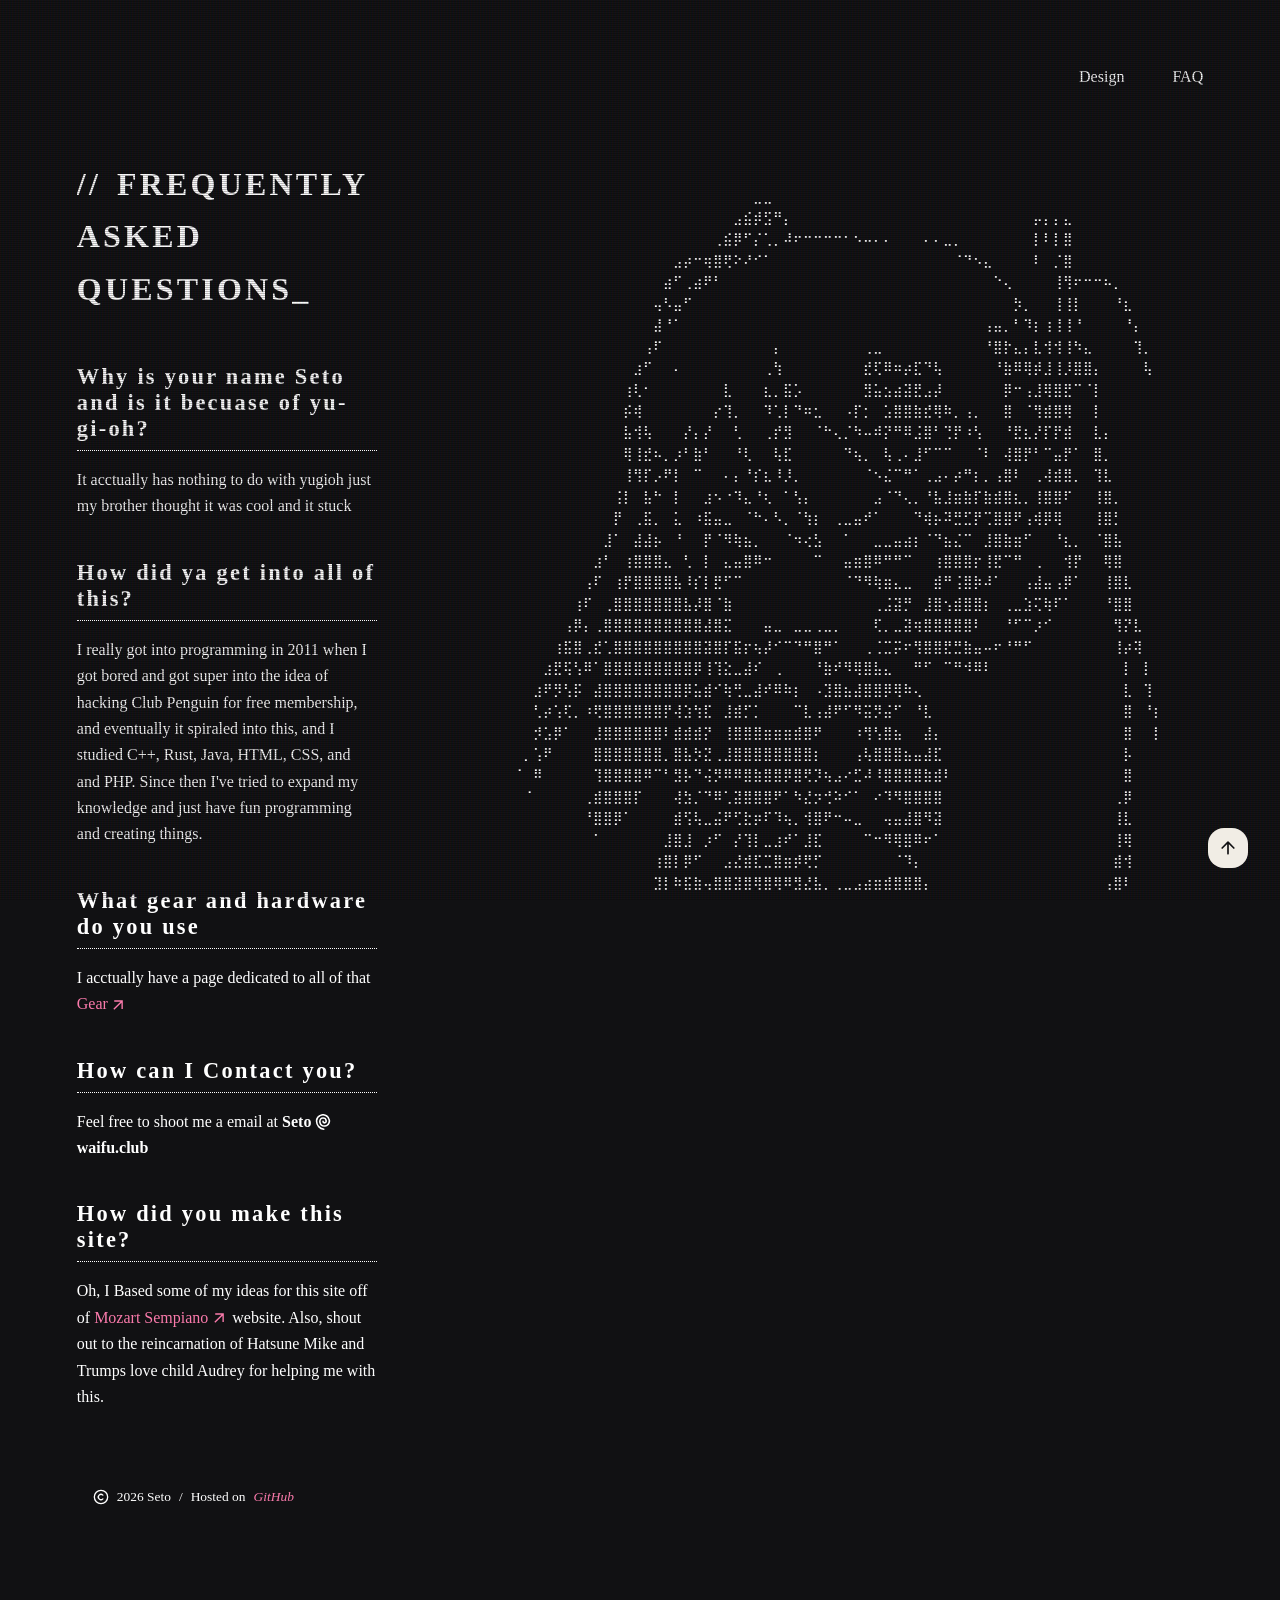
==== faq.html @ ba0b174e "uhhh i updated some stuff its kinda hot really hot" ====
﻿<!DOCTYPE html><html lang="en">

<head>
    <meta charset="UTF-8">
    <meta name="viewport" content="width=device-width, initial-scale=1">
    <title>Seto | FAQ</title>
    <link rel="icon" type="image/x-icon" href="/img/favicon.svg">
    <link rel="stylesheet" href="css/style.css">
    <link rel="stylesheet" href="css/Fuck.css">
</head>

<body class="crt">
        
    <header class="page-header">
        <a href="/" class="page-header__logo" aria-label="Home"></a>
        <nav>
            <a href="/design/">Design</a>
            <a href="/faq.html">FAQ</a>
        </nav>
    </header>

    <div id="container">
     <main>
            <h1 id="titlepage">Frequently Asked Questions</h1>
            <h2 id="how" tabindex="-1">Why is your name Seto and is it becuase of yu-gi-oh?</h2>
            <p> It acctually has nothing to do with yugioh just my brother thought it was cool and it stuck</p>
            <h2 id="how" tabindex="-1">How did ya get into all of this?</h2>
            <p> I really got into programming in 2011 when I got bored and got super into the idea of hacking Club Penguin for free membership, and eventually it spiraled into this, and I studied C++, Rust, Java, HTML, CSS, and and PHP. Since then I've tried to expand my knowledge and just have fun programming and creating things. </p>
             <h2 id="how" tabindex="-1">What gear and hardware do you use</h2>
            <p> I acctually have a page dedicated to all of that <a href="https.seto.gay/HardWare.html">Gear</a></p>
               <h2 id="how" tabindex="-1">How can I Contact you?</h2>
            <p> Feel free to shoot me a email at <strong>Seto <svg style="height: 1rem; width: auto; fill: var(--clr-text, #ffffff); top: 3px; position: relative" xmlns="http://www.w3.org/2000/svg" viewBox="-1 0 20 20"><path fill-rule="evenodd" d="M11.62 16.01a6.99 6.99 0 0 1-7.44-5.43c-.73-3.22 1.5-6.55 4.8-6.57a5 5 0 0 1 4.96 4.17c.3 1.8-.8 3.64-2.6 3.83A3 3 0 0 1 8 9.02a1 1 0 1 1 2 0 1 1 0 1 0 2 0 3 3 0 0 0-3.33-2.99c-1.81.2-2.9 2.03-2.6 3.83a5 5 0 0 0 4.96 4.18c3.3-.02 5.53-3.35 4.8-6.58a7.05 7.05 0 0 0-9.6-4.92 6.65 6.65 0 0 0-4.18 5.42A9.02 9.02 0 0 0 10.14 18a1.01 1.01 0 0 1-.24 2A11.02 11.02 0 0 1 0 9.2a9.05 9.05 0 0 1 7.09-9 9.02 9.02 0 0 1 10.85 7.63c.53 4-2.3 7.85-6.32 8.2"></path></svg>waifu.club</strong></p>
            <h2 id="how" tabindex="-1">How did you make this site?</h2>
            <p>Oh, I Based some of my ideas for this site off of <a href="https://mozartsempiano.com/">Mozart Sempiano</a> website. Also, shout out to the reincarnation of Hatsune Mike and Trumps love child Audrey for helping me with this.</p>

      </main>

        <aside>
            <figure>
                <pre class="ascii-art">
⠀⠀⠀⠀⠀⠀⠀⠀⠀⠀⠀⠀⠀⠀⠀⠀⠀⠀⠀⠀⠀⠀⠀⠀⣀⣀⠀⠀⠀⠀⠀⠀⠀⠀⠀⠀⠀⠀⠀⠀⠀⠀⠀⠀⠀⠀⠀⠀⠀⠀⠀⠀⠀⠀⠀⠀⠀⠀⠀⠀⠀⠀⠀⠀⠀
⠀⠀⠀⠀⠀⠀⠀⠀⠀⠀⠀⠀⠀⠀⠀⠀⠀⠀⠀⠀⠀⠀⣠⣮⡾⣫⠛⡄⠀⠀⠀⠀⠀⠀⠀⠀⠀⠀⠀⠀⠀⠀⠀⠀⠀⠀⠀⠀⠀⠀⠀⠀⡤⡄⡄⣄⠀⠀⠀⠀⠀⠀⠀⠀⠀
⠀⠀⠀⠀⠀⠀⠀⠀⠀⠀⠀⠀⠀⠀⠀⠀⠀⠀⠀⠀⢀⣮⡿⠋⡌⢁⡀⠼⠖⠒⠒⠒⠒⠂⠢⠤⠄⠄⠀⠀⠀⠄⠄⣀⡀⠀⠀⠀⠀⠀⠀⠀⡇⠇⡇⣿⠀⠀⠀⠀⠀⠀⠀⠀⠀
⠀⠀⠀⠀⠀⠀⠀⠀⠀⠀⠀⠀⠀⠀⠀⠀⣠⡴⠒⢶⣿⢟⠕⠜⠊⠁⠀⠀⠀⠀⠀⠀⠀⠀⠀⠀⠀⠀⠀⠀⠀⠀⠀⠀⠈⠙⠢⣄⠀⠀⠀⠀⠇⠀⡈⣿⠀⠀⠀⠀⠀⠀⠀⠀⠀
⠀⠀⠀⠀⠀⠀⠀⠀⠀⠀⠀⠀⠀⠀⠀⣴⠋⢀⣴⠟⠃⠀⠀⠀⠀⠀⠀⠀⠀⠀⠀⠀⠀⠀⠀⠀⠀⠀⠀⠀⠀⠀⠀⠀⠀⠀⠀⠀⠑⢄⠀⠀⠀⠀⢸⢻⠖⠒⠒⠦⡀⠀⠀⠀⠀
⠀⠀⠀⠀⠀⠀⠀⠀⠀⠀⠀⠀⠀⠀⢤⠣⣤⠋⠀⠀⠀⠀⠀⠀⠀⠀⠀⠀⠀⠀⠀⠀⠀⠀⠀⠀⠀⠀⠀⠀⠀⠀⠀⠀⠀⠀⠀⠀⠀⠀⡳⡀⠀⠀⢸⢸⡇⠀⠀⠀⠘⣆⠀⠀⠀
⠀⠀⠀⠀⠀⠀⠀⠀⠀⠀⠀⠀⠀⠀⣼⠘⠁⠀⠀⠀⠀⠀⠀⠀⠀⠀⠀⠀⠀⠀⠀⠀⠀⠀⠀⠀⠀⠀⠀⠀⠀⠀⠀⠀⠀⠀⠀⢠⣤⡀⠃⠹⡆⢰⢸⢸⠘⠀⠀⠀⠀⠘⡄⠀⠀
⠀⠀⠀⠀⠀⠀⠀⠀⠀⠀⠀⠀⠀⢠⠏⠀⠀⠀⠀⠀⠀⠀⠀⠀⠀⠀⡄⠀⠀⠀⠀⠀⠀⠀⠀⢀⣀⠀⠀⠀⠀⠀⠀⠀⠀⠀⠀⠘⣿⡗⣄⡄⣇⢺⢺⢸⠳⣄⠀⠀⠀⠀⢹⡀⠀
⠀⠀⠀⠀⠀⠀⠀⠀⠀⠀⠀⠀⣰⠋⠀⠀⠄⠀⠀⠀⠀⠀⠀⠀⠀⢀⢳⠀⠀⠀⠀⠀⠀⠀⠀⣞⢏⠿⠶⡴⣏⠙⢧⠀⠀⠀⠀⠀⠘⣷⠿⢿⡾⣸⢸⡸⣿⣿⡄⠀⠀⠀⠀⢧⠀
⠀⠀⠀⠀⠀⠀⠀⠀⠀⠀⠀⢰⢇⠂⠀⠀⠀⠀⠀⠀⠀⣇⠀⠀⠀⣆⡀⣯⡡⠀⠀⠀⠀⠀⠀⣻⣥⣢⣴⣽⣟⣠⡼⠀⠀⠀⠀⠀⠀⡿⠒⢠⣸⢿⣿⣟⠉⠈⡇⠀⠀⠀⠀⠀⠀
⠀⠀⠀⠀⠀⠀⠀⠀⠀⠀⠀⡮⢾⠀⠀⠀⠀⠀⠀⠀⡔⢹⡀⠀⠀⠹⢁⡇⠙⠶⣂⠀⠀⠠⡏⡂⠀⣡⣿⣿⣷⣞⢿⠷⡀⢠⡀⠀⠀⣿⠀⠈⢻⣾⣿⢿⠀⠀⡇⠀⠀⠀⠀⠀⠀
⠀⠀⠀⠀⠀⠀⠀⠀⠀⠀⠀⣧⢺⢧⠀⠀⠀⡜⡄⡜⠀⠀⢃⠀⠀⢀⡞⣻⠀⠀⠈⠓⢄⡈⠳⠤⠾⡝⠛⠿⣨⣿⠃⢙⡟⠰⢣⠀⠀⠘⣟⣆⡜⡏⡟⣾⠀⠀⣇⡄⠀⠀⠀⠀⠀
⠀⠀⠀⠀⠀⠀⠀⠀⠀⠀⠀⢿⢸⣞⠦⡀⡰⠃⣷⠃⠀⠀⠘⢇⠀⠀⢧⣏⠀⠀⠀⠀⠀⠙⢦⡀⠀⢧⢀⠄⣸⠋⠉⠉⠀⠀⠈⠇⠀⢼⣿⡟⠃⠉⣤⡟⠁⠀⣿⡀⠀⠀⠀⠀⠀
⠀⠀⠀⠀⠀⠀⠀⠀⠀⠀⠀⢸⢻⡏⡠⠟⡇⠀⠉⠀⠀⠄⡄⠘⡎⣆⠸⡸⡀⠀⠀⠀⠀⠀⠀⠈⠢⣌⠉⠛⠁⢀⣠⠄⡴⠛⡆⡀⢠⣿⠇⠀⢀⢼⣾⣿⡀⠀⢹⣇⠀⠀⠀⠀⠀
⠀⠀⠀⠀⠀⠀⠀⠀⠀⠀⢨⡇⠀⣧⠓⠀⡇⠀⠀⣰⠢⠐⠹⣄⠘⢆⠀⠁⢣⡄⠀⠀⠀⠀⠀⠀⣠⠈⠙⢄⡀⠘⣧⣸⣶⣷⡏⣷⣾⣿⣆⡀⢸⣿⣿⠏⠀⠀⢸⣿⡀⠀⠀⠀⠀
⠀⠀⠀⠀⠀⠀⠀⠀⠀⠀⡟⠀⢀⣯⡀⠀⣅⠀⠰⣯⣤⣀⠀⠈⠓⠄⠣⡀⠈⢳⡆⠀⢀⣀⣤⠞⠁⠀⠀⠀⠙⢾⡦⠽⣛⣋⡟⢉⣿⣿⠟⢠⢾⡿⢿⠀⠀⠀⢸⣿⡃⠀⠀⠀⠀
⠀⠀⠀⠀⠀⠀⠀⠀⠀⣸⠁⠀⣼⣼⡦⠀⠘⠀⠀⡟⠈⠻⢷⣦⡀⠀⠀⠈⠲⢔⣣⠀⠀⠁⠀⠀⣀⣀⣤⣴⡆⠈⠙⣦⣌⠉⠀⣸⣿⣷⣶⠋⠀⠀⠘⣆⡀⠀⠈⣿⣧⠀⠀⠀⠀
⠀⠀⠀⠀⠀⠀⠀⠀⣰⠃⠀⢰⣿⣿⣿⣄⠀⢃⠀⡇⠀⣄⣤⣿⠿⠒⠀⠀⠀⠀⠉⠀⠀⣤⣶⣿⠿⠛⠛⠉⠀⠀⢰⣿⣿⣿⡖⢸⣟⠉⠛⠀⢀⠀⠀⢺⡟⠀⠀⢿⣿⠀⠀⠀⠀
⠀⠀⠀⠀⠀⠀⠀⢠⠏⠀⢰⡟⣿⣿⣿⣿⣧⠸⡎⡇⣟⠋⠉⠀⠀⠀⠀⠀⠀⠀⠀⠀⠀⠈⠙⠻⢷⣶⣄⣀⠀⠀⣾⠛⢨⣿⡷⠼⠁⠀⠀⢠⣼⣤⢠⡿⠁⠀⠀⢸⣿⣇⠀⠀⠀
⠀⠀⠀⠀⠀⠀⢰⠏⠀⢀⣿⣿⣿⣿⣿⣿⣿⣧⡼⣿⠈⣷⠀⠀⠀⠀⠀⠀⠀⠀⠀⠀⠀⠀⠀⠀⢀⣨⣽⡛⠀⣸⣿⢢⣾⣿⣿⡆⠀⢀⣀⣱⢍⢷⠏⠁⠀⠀⠀⠘⣿⣿⠀⠀⠀
⠀⠀⠀⠀⠀⢠⡿⡄⢀⣿⣿⣿⣿⣿⣿⣿⣿⣿⣿⣼⣿⣍⠀⠀⠀⣤⣀⠀⣀⣀⢀⣀⡀⠀⠀⠀⢏⡀⣀⣽⢶⣿⣿⣿⣿⣿⠇⠀⠀⠘⠋⠉⡰⠊⠀⠀⠀⠀⠀⠀⢻⡝⣇⠀⠀
⠀⠀⠀⠀⢰⣯⣿⢀⣞⢁⣿⣿⣿⣿⣿⣿⣿⣿⣿⣽⣿⡏⣯⡖⢦⡼⠊⠉⠙⠛⣿⠛⠁⠀⠀⢀⢈⣉⡭⠖⢻⣿⣿⣟⣛⣷⣤⠤⠖⠘⠛⠋⠀⠀⠀⠀⠀⠀⠀⠀⢸⡴⢽⠀⠀
⠀⠀⠀⣰⣟⢯⢣⠿⠁⣿⣿⣿⣿⣿⣿⣿⣿⣿⡿⢸⢹⣕⣀⣼⠎⠀⢀⠀⠀⠀⠘⣷⠞⠻⢿⣿⣧⣄⠀⠀⠛⠋⠀⠉⠛⠺⠿⠇⠀⠀⠀⠀⠀⠀⠀⠀⠀⠀⠀⠀⠀⡇⠀⡇⠀
⠀⠀⣰⠟⡻⢣⡯⠀⣼⣿⣿⣿⣿⣿⣿⣿⣿⡿⣥⣾⠊⢷⢛⣀⣼⠞⠿⠷⡆⠀⠠⣹⣿⣦⣼⣿⣿⡿⢿⠷⢄⠀⠀⠀⠀⠀⠀⠀⠀⠀⠀⠀⠀⠀⠀⠀⠀⠀⠀⠀⠀⣇⠀⢹⠀
⠀⠀⢃⡴⢡⢏⡀⠰⢟⣿⣿⣿⣿⣿⣿⡟⢼⣱⢳⣏⠀⣸⣾⡋⡁⠀⠀⠀⠉⣇⢠⣼⠟⠋⠻⣭⡻⣬⠋⠀⠘⣇⠀⠀⠀⠀⠀⠀⠀⠀⠀⠀⠀⠀⠀⠀⠀⠀⠀⠀⠀⣿⠀⠘⡆
⠀⠀⡺⣡⡿⠁⠀⠀⣸⣿⣿⣿⣿⣿⣿⠇⣾⣾⣾⡝⠀⢸⣿⣿⣿⣶⣶⣶⣾⣿⠟⠀⠀⠀⠰⢻⢣⣿⣦⠀⠀⣼⡄⠀⠀⠀⠀⠀⠀⠀⠀⠀⠀⠀⠀⠀⠀⠀⠀⠀⠀⣿⠀⠀⡇
⠀⡀⢡⠟⠀⠀⠀⠀⣿⣿⣿⣿⣿⣿⣿⡀⣿⣧⡳⣝⢀⣸⣿⣿⣿⣿⣿⣿⣿⣿⡆⠀⠀⠀⢠⢧⣿⣿⣿⣦⣤⣼⣏⠀⠀⠀⠀⠀⠀⠀⠀⠀⠀⠀⠀⠀⠀⠀⠀⠀⠀⡧⠀⠀⠀
⠈⠀⠿⠀⠀⠀⠀⠀⢹⣿⣿⣿⣿⠿⠉⠃⣻⡧⠙⢬⡻⠿⠿⣿⣷⣿⣿⡿⣿⢟⡹⢦⣠⠔⣋⠼⠸⣿⣿⣿⣿⣷⣾⠇⠀⠀⠀⠀⠀⠀⠀⠀⠀⠀⠀⠀⠀⠀⠀⠀⠀⣿⠀⠀⠀
⠀⠈⠀⠀⠀⠀⠀⢀⣾⣿⣿⣿⡏⠀⠀⠀⢼⣳⡈⠙⠿⢁⣽⣿⣿⣿⠟⠁⠳⣜⡲⢚⠵⠊⠁⠀⠔⠹⠻⣿⣿⣿⣿⠀⠀⠀⠀⠀⠀⠀⠀⠀⠀⠀⠀⠀⠀⠀⠀⠀⢀⡿⠀⠀⠀
⠀⠀⠀⠀⠀⠀⠀⠘⣿⣿⡿⠁⠀⠀⠀⠀⣾⢫⢧⣀⣬⠟⢋⣗⡶⠏⠹⢦⡀⢺⣿⠟⠒⠤⣀⠀⠀⢤⣤⣼⣿⠻⣽⠀⠀⠀⠀⠀⠀⠀⠀⠀⠀⠀⠀⠀⠀⠀⠀⠀⢸⣇⠀⠀⠀
⠀⠀⠀⠀⠀⠀⠀⠀⠁⠀⠀⠀⠀⠀⠀⣸⣿⣸⠀⡰⠋⠀⡜⢹⡇⣀⣰⠞⠁⣸⣏⠀⠀⠀⠀⠉⠒⠻⢿⣿⠿⠖⠁⠀⠀⠀⠀⠀⠀⠀⠀⠀⠀⠀⠀⠀⠀⠀⠀⠀⢸⢿⠀⠀⠀
⠀⠀⠀⠀⠀⠀⠀⠀⠀⠀⠀⠀⠀⠀⢰⣿⡇⡿⠋⠀⠀⣠⣜⣾⣏⣉⣿⣶⡾⢟⡋⠀⠀⠀⠀⠀⠀⠀⠈⠹⡄⠀⠀⠀⠀⠀⠀⠀⠀⠀⠀⠀⠀⠀⠀⠀⠀⠀⠀⠀⣾⢺⠀⠀⠀
⠀⠀⠀⠀⠀⠀⠀⠀⠀⠀⠀⠀⠀⠀⣹⡇⠷⣯⣷⢤⣿⣿⣽⣿⢿⣿⢿⠿⣻⣜⣧⡀⢀⣀⣠⣴⣶⣾⣿⣿⣿⡄⠀⠀⠀⠀⠀⠀⠀⠀⠀⠀⠀⠀⠀⠀⠀⠀⠀⢠⣿⠇⠀⠀⠀
                </pre>
            </figure>
        </aside>
    </div>

    <footer class="page-footer">
        <div>
            <span>
                <svg xmlns="http://www.w3.org/2000/svg" viewBox="0 0 24 24" fill="none" stroke="currentColor" stroke-width="2" stroke-linecap="round" stroke-linejoin="round" class="lucide lucide-copyright">
                    <circle cx="12" cy="12" r="10"></circle>
                    <path d="M14.83 14.83a4 4 0 1 1 0-5.66"></path>
                </svg>
                <span>2026 Seto</span>
            </span>
            <span class="separator">/</span>
            <span>Hosted on <a href="https://github.com/Spookyboiseto/Seto" target="_blank" rel="noreferrer">GitHub</a></span>
        </div>
        <a id="scroll-top" href="#top" aria-label="Scroll to top">
            <svg xmlns="http://www.w3.org/2000/svg" fill="none" stroke="currentColor" stroke-linecap="round" stroke-linejoin="round" stroke-width="2" class="lucide lucide-arrow-up" viewBox="0 0 24 24">
                <path d="m5 12 7-7 7 7m-7 7V5"></path>
            </svg>
        </a>
    </footer>
</body>
</html>
---- css/style.css ----
@import url("/css/fonts.css");
@import url("/css/icones.css");

/* -------------------------------------------------
 * Compatibility
 * ------------------------------------------------- */
:root {
	--transition-time: var(--transition-time-normal, 0.2s);
	--main-width: 54rem;

	--clr-fundo: var(--clr-bg, #111113);
	--clr-fundo-lighter: var(--clr-bg-elevated, #111113);
	--clr-texto: var(--clr-text, #ffffff);
	--clr-borda: var(--clr-border, currentColor);
	--clr-underline: var(--clr-border, currentColor);

	/* Link colors */
	--link-color: #fa7aab;
	--link-hover-color: #eb577c;

	--clr-main-a30: var(--link-color);
	--clr-gray-a0: var(--clr-gray-t0, #111113);
	--clr-gray-a30: var(--clr-gray-t30, #777777);
	--clr-gray-a50: var(--clr-gray-t50, #999999);
	--clr-black-a0: var(--clr-black-t0, #111113);

	--b-radius: var(--border-radius, 1rem);
	--padding-btn-small: var(--padding-btn-sm, 0.4em 0.8em);

	--fonte-corpo: var(--font-family-body, Times, serif);
	--fonte-titulo: var(--font-family-heading, var(--fonte-corpo));
}


* {
	-webkit-font-smoothing: none;
	-moz-osx-font-smoothing: grayscale;
	box-sizing: border-box;
	scroll-behavior: smooth;
	-webkit-tap-highlight-color: transparent;
	-webkit-touch-callout: none;

	transition:
		color var(--transition-time),
		background-color var(--transition-time),
		border-color var(--transition-time),
		filter var(--transition-time);
}

*:focus {
	outline: none;
}

/* ----------------------------------------------
 * CRT Overlay
 * ---------------------------------------------- */

body.crt::before {
	content: " ";
	display: block;
	position: fixed;
	inset: 0;
	background:
		linear-gradient(rgba(18, 16, 16, 0) 50%, rgba(0, 0, 0, 0.25) 50%),
		linear-gradient(
			90deg,
			rgba(255, 0, 0, 0.06),
			rgba(0, 255, 0, 0.02),
			rgba(0, 0, 255, 0.06)
		);
	background-size: auto, auto;
	background-size:
		100% 2px,
		3px 100%;
	z-index: 99999;
	pointer-events: none;
}


/* ----------------------------------------------
 * Body
 * ---------------------------------------------- */

html,
body {
	overflow-x: hidden;
	margin: 0;
	padding: 0;
	font-size: var(--font-size);
	scroll-behavior: smooth;
}

body {
	display: flex;
	flex-direction: column;
	justify-content: space-between;
	min-height: 100vh;
	height: 100%;
	width: 100vw;
	max-width: 100vw;
	padding: 4rem 6vw;
	background-color: var(--clr-fundo);
	color: var(--clr-texto);
	font-family: var(--fonte-corpo);
	overflow-y: scroll;
	overflow-x: hidden;
}

header.page-header {
	display: flex;
	flex-wrap: wrap;
	justify-content: space-between;
	align-items: center;
	gap: 1.4rem;
	padding-bottom: 3rem;
}

header.page-header nav a:not(:hover):not(:focus) {
	color: currentColor;
	text-decoration: none;
}

header.page-header a.page-header__logo img,
header.page-header a.page-header__logo svg {
	height: 32px;
	width: auto;
	animation: spin 12s linear infinite;
	transform-origin: 50% 50%;
	user-select: none;
	fill: currentColor;
	transition: 0.5s;
}

header.page-header a.page-header__logo img,
header.page-header a.page-header__logo svg {
	&:hover {
		filter: brightness(50%);
	}
}

@keyframes spin {
	0% {
		transform: rotate(0deg);
	}
	100% {
		transform: rotate(360deg);
	}
}

header.page-header nav {
	display: flex;
	gap: 3rem;
}

nav a {
	font-size: 1em;
}

header.page-header,
main,
footer.page-footer {
	width: 100%;
	max-width: 100vw;
}

header.page-header.header-voltar {
	font-size: 0.95rem;
	padding: 0;
	align-items: flex-start;
}

hr {
	border: none;
	border-width: var(--border-width);
	border-style: dashed;
	border-color: #444;
	margin: 1rem 0;
}

.centralizar {
	position: fixed;
	top: 50%;
	left: 50%;
	-webkit-transform: translate(-50%, -50%);
	transform: translate(-50%, -50%);
}

main {
	width: 100%;
	height: auto;
	max-width: var(--main-width);
	/* position: relative; */
	direction: ltr;
	/* margin-left: auto;
	margin-right: auto; */
}

main * {
	scrollbar-width: thin;
}

footer.page-footer {
	text-align: left;
	margin-top: auto;
	padding: 2.5rem 1rem;
	font-size: 0.84rem;
	display: flex;
	flex-direction: row;
	justify-content: space-between;
	align-items: center;
	gap: 0.5rem;
	border-top: var(--border-width) var(--border-style) var(--clr-gray-a30);
}

footer.page-footer svg.lucide-copyright {
	width: 1rem;
	height: 1rem;
	min-width: 16px;
	min-height: 16px;
}

footer.page-footer > div,
footer.page-footer > div > span {
	align-items: center;
	display: inline-flex;
	gap: inherit;
}

footer.page-footer a#scroll-top {
	height: 4vh;
	width: 4vh;
	min-height: 24px;
	min-width: 24px;
	aspect-ratio: 1/1;
	text-align: center;
	background: var(--clr-white);
	color: var(--clr-black-a0);
	text-decoration: none;
	display: inline-flex;
	align-items: center;
	justify-content: center;
	border-radius: var(--b-radius);
}

footer.page-footer a#scroll-top svg {
	height: 1rem;
	width: 1rem;
	min-height: 20px;
	min-width: 20px;
	transition: var(--transition-time);
}

footer.page-footer a#scroll-top:hover svg {
	transform: translateY(-2px);
}

footer.page-footer a:link,
footer.page-footer a:visited,
footer.page-footer a:active {
	color: var(--clr-gray-a50);
	font-style: italic;
}

.footnotes {
	font-size: 0.8em;
}

.footnotes .footnote-backref {
	user-select: none;
}

/* Typography */
body > *,
body main > *,
main p,
main q,
main code,
main .galeria-item-desc > * {
	margin-bottom: 1.2rem;
	line-height: 1.65;
	text-wrap: wrap;
}

main p {
	margin-top: 0;
	margin-bottom: 1rem;
	text-align: left;
}

h1,
h2,
h3,
h4,
h5 {
	margin: 0;
	line-height: 1.15;
	color: currentColor;
	letter-spacing: 0.1em;
	overflow: hidden;
}

h1,
h2,
h3 {
	font-weight: bold;
	font-family: var(--fonte-titulo);
}

h4,
h5 {
	font-weight: normal;
	font-family: var(--fonte-corpo);
}

h1 {
	font-size: 2em;
}

main > h1#titlepage {
	--cor-titulo: currentColor;
	--cor-underline: var(--clr-underline);

	font-size: 2rem;
	color: var(--cor-titulo);
	margin: 0;
	margin-bottom: 2rem !important;
	padding: 0;
	text-transform: uppercase;
	font-weight: bold;
	text-wrap: wrap;
	border-bottom: var(--border-width) var(--border-style) var(--cor-underline);
	padding-bottom: 0.5rem;

	&::before {
		content: "//";
		color: var(--cor-underline);
		margin-right: 1rem;
	}

	&::after {
		content: "_";
		animation-name: blinkUnderline;
		animation-duration: 0.9s;
		animation-iteration-count: infinite;
		animation-timing-function: linear;
	}
}

@keyframes blinkUnderline {
	0% {
		opacity: 0;
	}
	50% {
		opacity: 0;
	}
	51% {
		opacity: 1;
	}
	100% {
		opacity: 1;
	}
}

main:has(h2#subtitle) > h1#titlepage {
	margin-bottom: 0.5rem !important;
}
main:not(:has(h2#subtitle)) > h1#titlepage {
	margin-bottom: 2rem !important;
}

main > h2#subtitle {
	font-size: 0.9rem;
	font-weight: normal;
	font-style: italic;
	margin-top: 0;
	margin-bottom: 2rem !important;
	color: var(--clr-gray-a50);

	a:link,
	a:visited,
	a:focus {
		color: currentColor;
	}
}
main > h2#subtitle::after {
	display: none;
}

h2 {
	font-size: 1.4em;
	margin-top: 2.5rem;
	margin-bottom: 1rem !important;
	line-height: normal !important;
}

h2::after {
	content: "";
	display: block;
	width: 100%;
	border-bottom: 1px dotted var(--clr-borda);
	margin-top: 0.5rem;
}

h3 {
	font-size: 1.2em;
	margin-top: 2rem;
	margin-bottom: 0.5rem !important;
}

h3.subtitle {
	opacity: 0.5;
	margin-top: 16px;
	text-decoration: none;
}



a:link:not(.button),
a:visited:not(.button),
a:active:not(.button) {
	color: inherit;
	text-decoration: none;
	background-image: linear-gradient(currentColor, currentColor);
	background-position: 0% 100%;
	background-repeat: no-repeat;
	background-size: 0% 1px;
	transition: var(--transition-time) var(--cubic-bezier);
}

@media (hover: hover) and (pointer: fine) {
	a:hover:not(:has(img)):not(:has(svg)):not(:has(span.icone)):not(.button),
	a:focus-visible:not(:has(img)):not(:has(svg)):not(:has(span.icone)):not(
			.button
		) {
		background-size: 100% 1px;
		text-decoration: none;
	}
}

main a:link:not(.button),
main a:visited:not(.button),
main a:active:not(.button) {
	color: var(--link-color);
	background-color: transparent;
}

a:has(p),
p a,
ul:not(.sitelist) li a,
legend a,
h1 a,
h2 a,
h3 a,
h4 a,
h5 a,
h6 a {
	&[href^="http"]::after {
		--svg: url('data:image/svg+xml;utf8,<svg xmlns="http://www.w3.org/2000/svg" viewBox="0 -960 960 960"><path d="M244.39-235.61 189-291l402-402H238.39v-78h486v486h-78v-352.61l-402 402Z"/></svg>');
		display: inline-block;
		text-decoration: none;
		margin-left: 0.3ch;
		vertical-align: baseline;
		pointer-events: none;
		content: "";
		display: inline-block;
		vertical-align: middle;
		width: 1.1em;
		height: 1.1em;
		background: var(--svg) no-repeat center center / contain;
		-webkit-mask-image: var(--svg);
		mask-image: var(--svg);
		-webkit-mask-repeat: no-repeat;
		mask-repeat: no-repeat;
		-webkit-mask-size: contain;
		mask-size: contain;
		background-color: currentColor;
		background-blend-mode: color-dodge;
		transition: var(--transition-time);
	}
	&[href^="http"]:hover::after {
		transform: rotate(45deg);
	}
}

a:link img,
a:visited img,
a:active img {
	transition:
		box-shadow var(--transition-time),
		filter var(--transition-time),
		transform var(--transition-time);
}

.link-button {
	border: var(--border-width) var(--border-style) var(--clr-white);
	padding: 5px 10px;
	background-color: var(--clr-black-a0);
	color: currentColor;
	border-radius: var(--b-radius);
}

a.btn {
	border: 1px var(--border-style) var(--clr-borda);
	padding: var(--padding-btn-small);
	display: inline-block;
	border-radius: var(--b-radius);
	color: var(--clr-texto) !important;
	background: var(--clr-fundo);
	background-image: unset !important;

	&:hover {
		background: var(--clr-fundo-lighter);
		text-decoration: none !important;
	}
}

a:not(.button),
a:link:not(.button),
a:visited:not(.button),
a:active:not(.button),
main a:link:not(.button),
main a:visited:not(.button),
main a:active:not(.button),
header.page-header nav a:not(.button),
footer.page-footer a:link,
footer.page-footer a:visited,
footer.page-footer a:active {
	color: var(--link-color);
}

a:hover:not(.button),
a:focus-visible:not(.button),
main a:hover:not(.button),
main a:focus-visible:not(.button),
header.page-header nav a:hover:not(.button),
header.page-header nav a:focus-visible:not(.button),
footer.page-footer a:hover,
footer.page-footer a:focus-visible {
	color: var(--link-hover-color);
}

main ul,
main ol {
	padding-left: 1.5rem;
	margin-top: 0.5rem;
	margin-bottom: 0.5rem;
	line-height: 1.5;
}

main li {
	margin-bottom: 0rem;
}

ul:has(> li:nth-child(5)) {
	column-count: 2;
	column-gap: 1rem;
}


html {
	scroll-behavior: smooth;
}

footer.page-footer a#scroll-top,
footer.page-footer a#scroll-top:link,
footer.page-footer a#scroll-top:visited,
footer.page-footer a#scroll-top:active {
	position: fixed;
	right: 2rem;
	bottom: 2rem;
	z-index: 100000;

	height: 2.5rem;
	width: 2.5rem;
	min-height: 2.5rem;
	min-width: 2.5rem;
	aspect-ratio: 1 / 1;

	display: inline-flex;
	align-items: center;
	justify-content: center;

	background: var(--clr-white, rgb(241, 237, 229));
	color: var(--clr-black-a0, #111113);
	border-radius: var(--b-radius, 0.5rem);
	text-decoration: none;
	font-style: normal;
	line-height: 1;
	background-image: none;
	pointer-events: auto;
}

footer.page-footer a#scroll-top:hover,
footer.page-footer a#scroll-top:focus-visible {
	color: var(--clr-black-a0, #111113);
	background: var(--clr-white, rgb(241, 237, 229));
	filter: brightness(0.9);
	text-decoration: none;
	background-image: none;
}

footer.page-footer a#scroll-top svg {
	height: 1.25rem;
	width: 1.25rem;
	min-height: 1.25rem;
	min-width: 1.25rem;
	transition: transform var(--transition-time);
}

footer.page-footer a#scroll-top:hover svg,
footer.page-footer a#scroll-top:focus-visible svg {
	transform: translateY(-2px);
}
---- css/Fuck.css ----
/* Layout */

body > #container {
	display: flex;
	gap: 6rem;
	width: 100%;
}

aside {
	display: flex;
	flex-direction: column;
	align-items: center;
	gap: var(--gap-padrao);
	max-width: min-content;
}

aside img {
	width: inherit;
	height: 100%;
}


@media (max-width:1024px) {

	body > #container {
		flex-direction: column;
		gap: 1rem;
	}

	aside {
		flex-direction: column-reverse;
		gap: 3rem;
		max-width: 100%;
	}

	aside img {
		width: auto;
		height: 100%;
	}
}
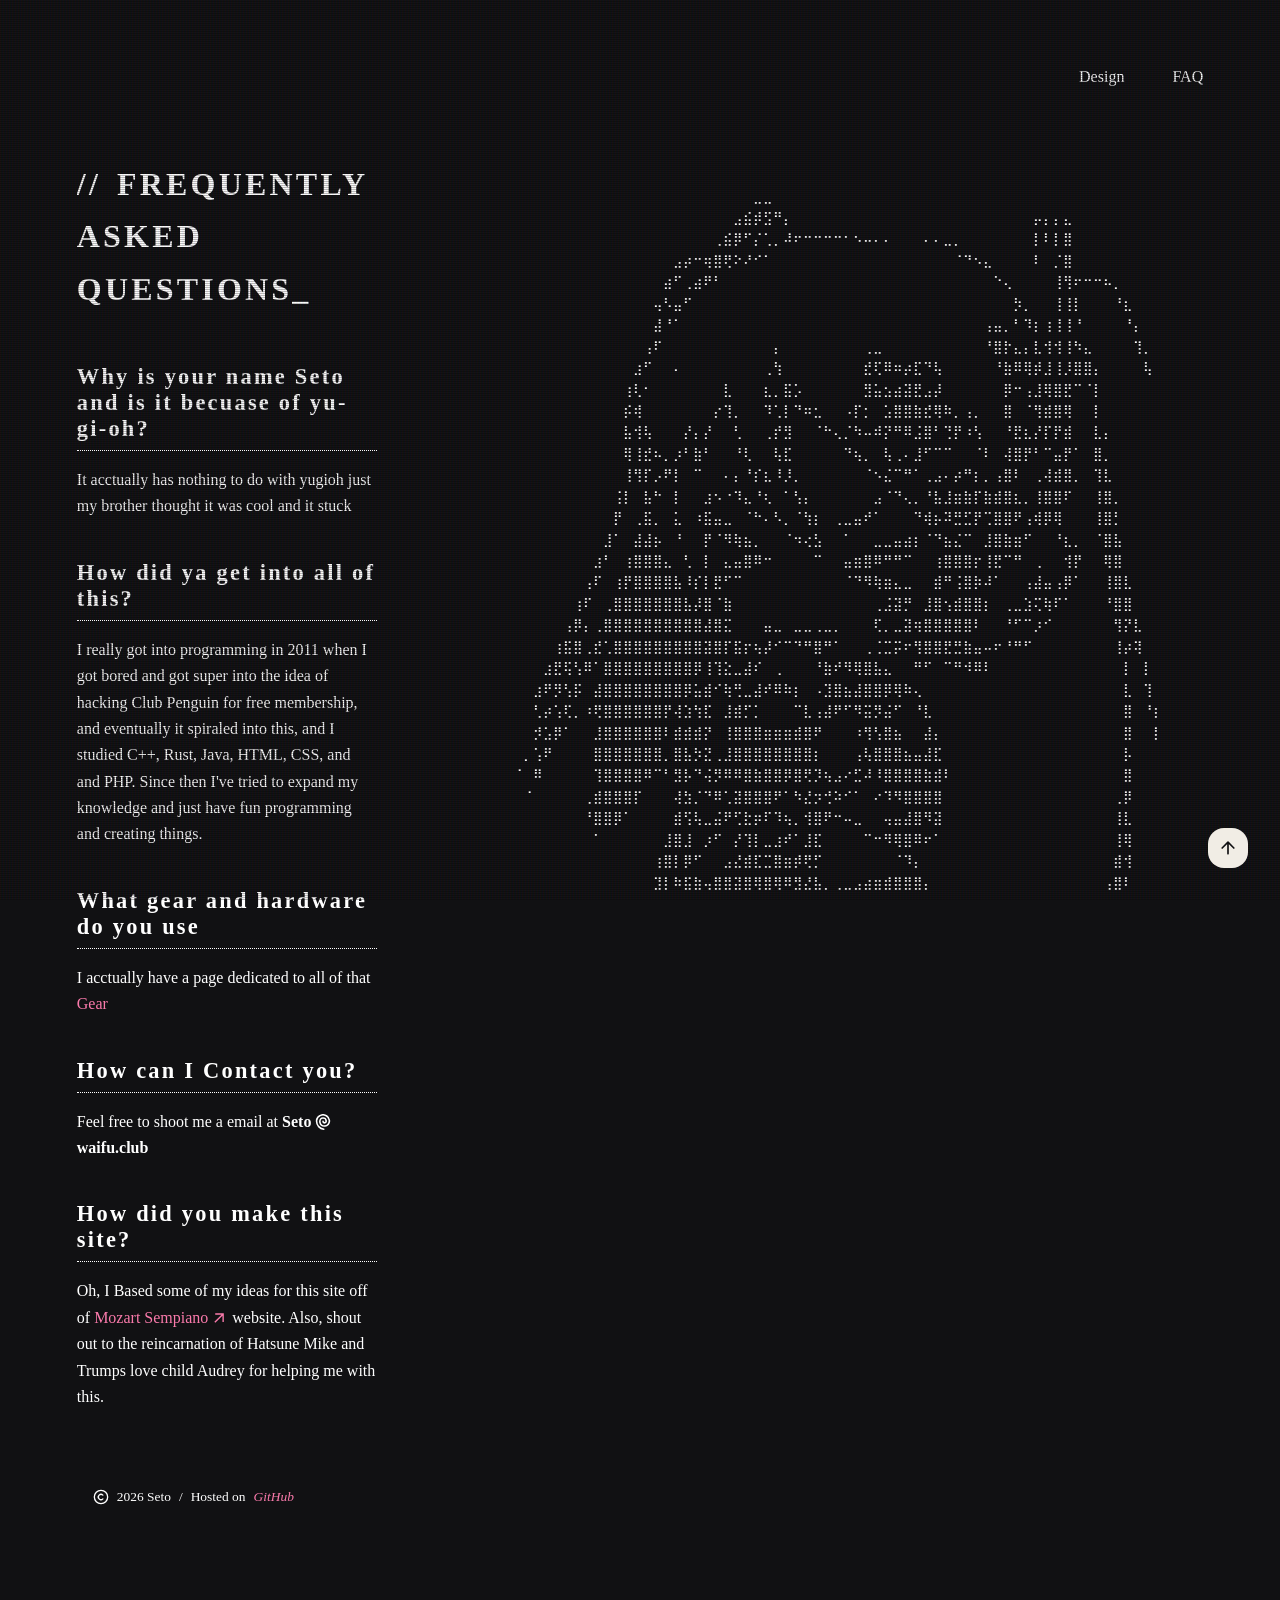
==== commit 6a866edd: "more updates" ====
--- a/faq.html
+++ b/faq.html
@@ -27,7 +27,7 @@
             <h2 id="how" tabindex="-1">How did ya get into all of this?</h2>
             <p> I really got into programming in 2011 when I got bored and got super into the idea of hacking Club Penguin for free membership, and eventually it spiraled into this, and I studied C++, Rust, Java, HTML, CSS, and and PHP. Since then I've tried to expand my knowledge and just have fun programming and creating things. </p>
              <h2 id="how" tabindex="-1">What gear and hardware do you use</h2>
-            <p> I acctually have a page dedicated to all of that <a href="https.seto.gay/HardWare.html">Gear</a></p>
+            <p> I acctually have a page dedicated to all of that <a href="/HardWare.html">Gear</a></p>
                <h2 id="how" tabindex="-1">How can I Contact you?</h2>
             <p> Feel free to shoot me a email at <strong>Seto <svg style="height: 1rem; width: auto; fill: var(--clr-text, #ffffff); top: 3px; position: relative" xmlns="http://www.w3.org/2000/svg" viewBox="-1 0 20 20"><path fill-rule="evenodd" d="M11.62 16.01a6.99 6.99 0 0 1-7.44-5.43c-.73-3.22 1.5-6.55 4.8-6.57a5 5 0 0 1 4.96 4.17c.3 1.8-.8 3.64-2.6 3.83A3 3 0 0 1 8 9.02a1 1 0 1 1 2 0 1 1 0 1 0 2 0 3 3 0 0 0-3.33-2.99c-1.81.2-2.9 2.03-2.6 3.83a5 5 0 0 0 4.96 4.18c3.3-.02 5.53-3.35 4.8-6.58a7.05 7.05 0 0 0-9.6-4.92 6.65 6.65 0 0 0-4.18 5.42A9.02 9.02 0 0 0 10.14 18a1.01 1.01 0 0 1-.24 2A11.02 11.02 0 0 1 0 9.2a9.05 9.05 0 0 1 7.09-9 9.02 9.02 0 0 1 10.85 7.63c.53 4-2.3 7.85-6.32 8.2"></path></svg>waifu.club</strong></p>
             <h2 id="how" tabindex="-1">How did you make this site?</h2>
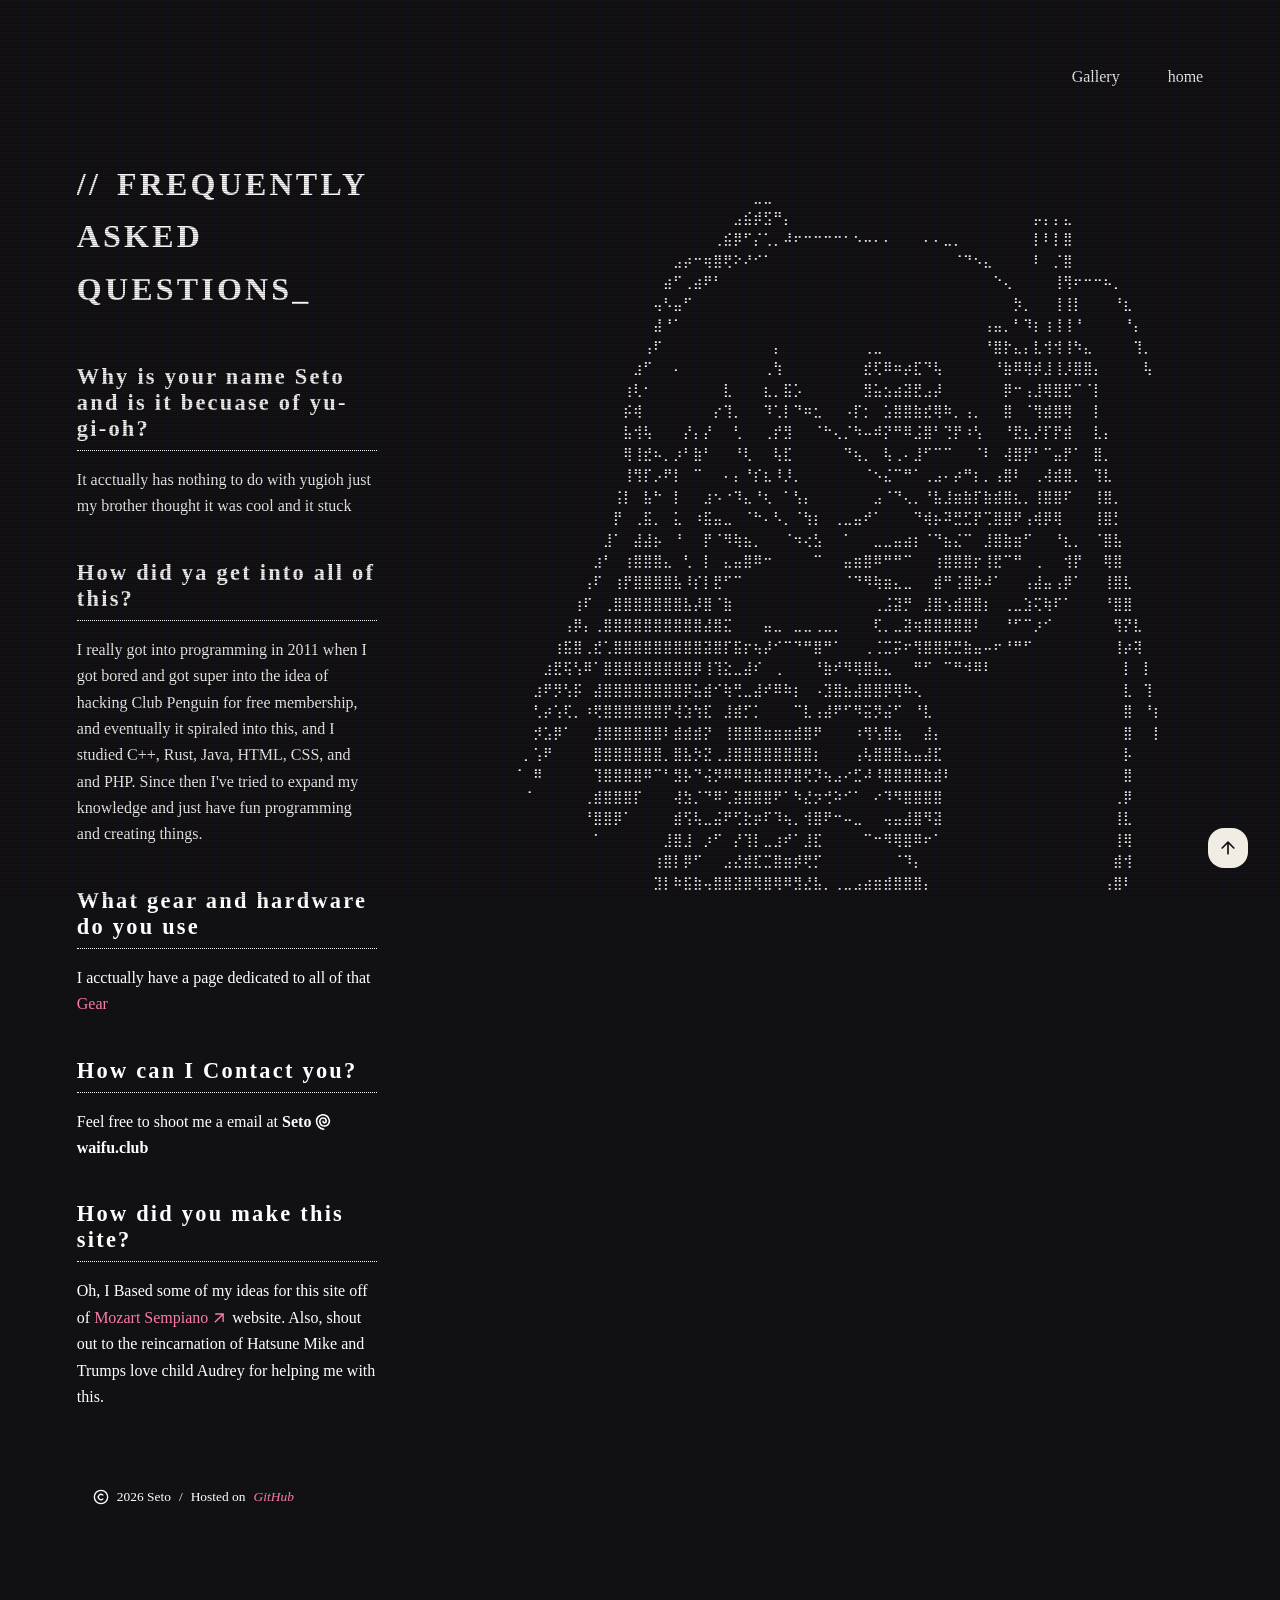
==== commit 1579eb84: "Navigation Fix Fixed the navigation of the site" ====
--- a/faq.html
+++ b/faq.html
@@ -14,8 +14,8 @@
     <header class="page-header">
         <a href="/" class="page-header__logo" aria-label="Home"></a>
         <nav>
-            <a href="/design/">Design</a>
-            <a href="/faq.html">FAQ</a>
+            <a href="/Gallery.html">Gallery</a>
+            <a href="/Index.html">home</a>
         </nav>
     </header>
 
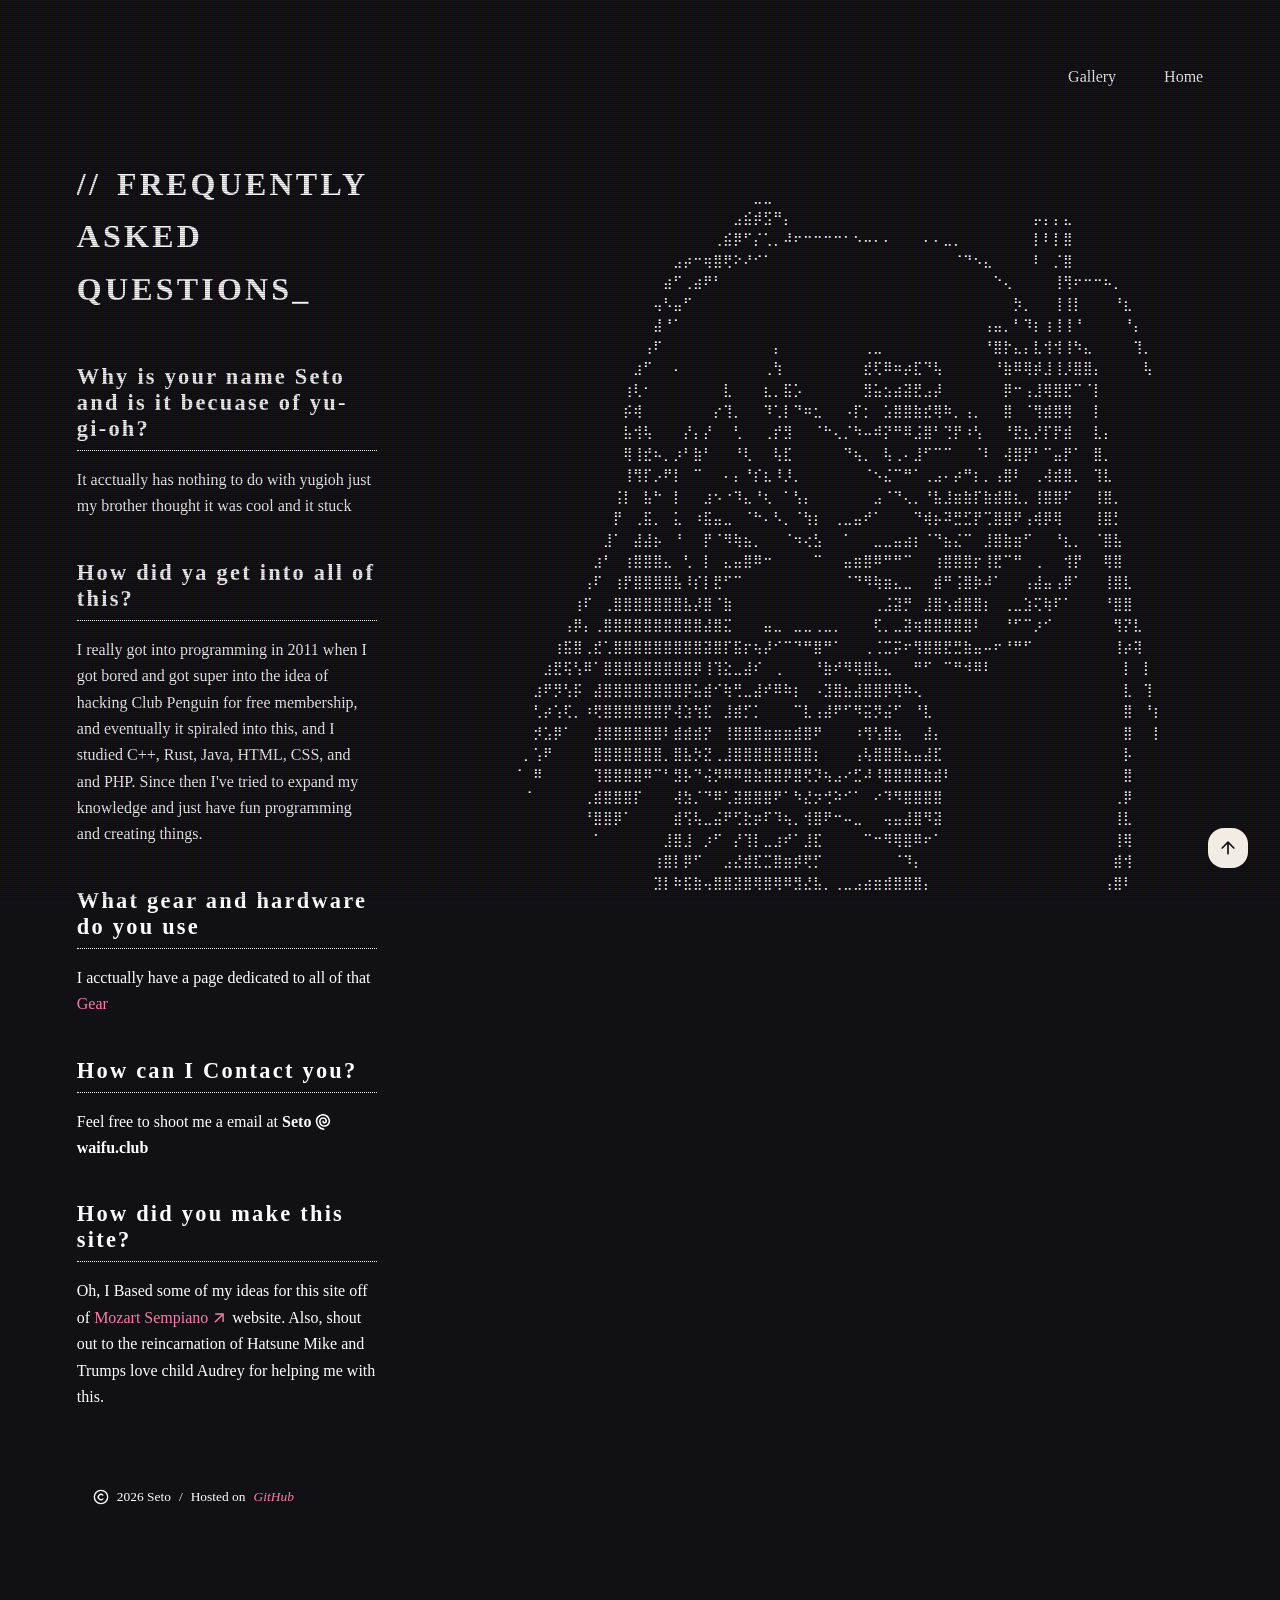
==== commit 5a705a44: "Updated" ====
--- a/faq.html
+++ b/faq.html
@@ -15,7 +15,7 @@
         <a href="/" class="page-header__logo" aria-label="Home"></a>
         <nav>
             <a href="/Gallery.html">Gallery</a>
-            <a href="/Index.html">home</a>
+            <a href="https://seto.gay/">Home</a>
         </nav>
     </header>
 
